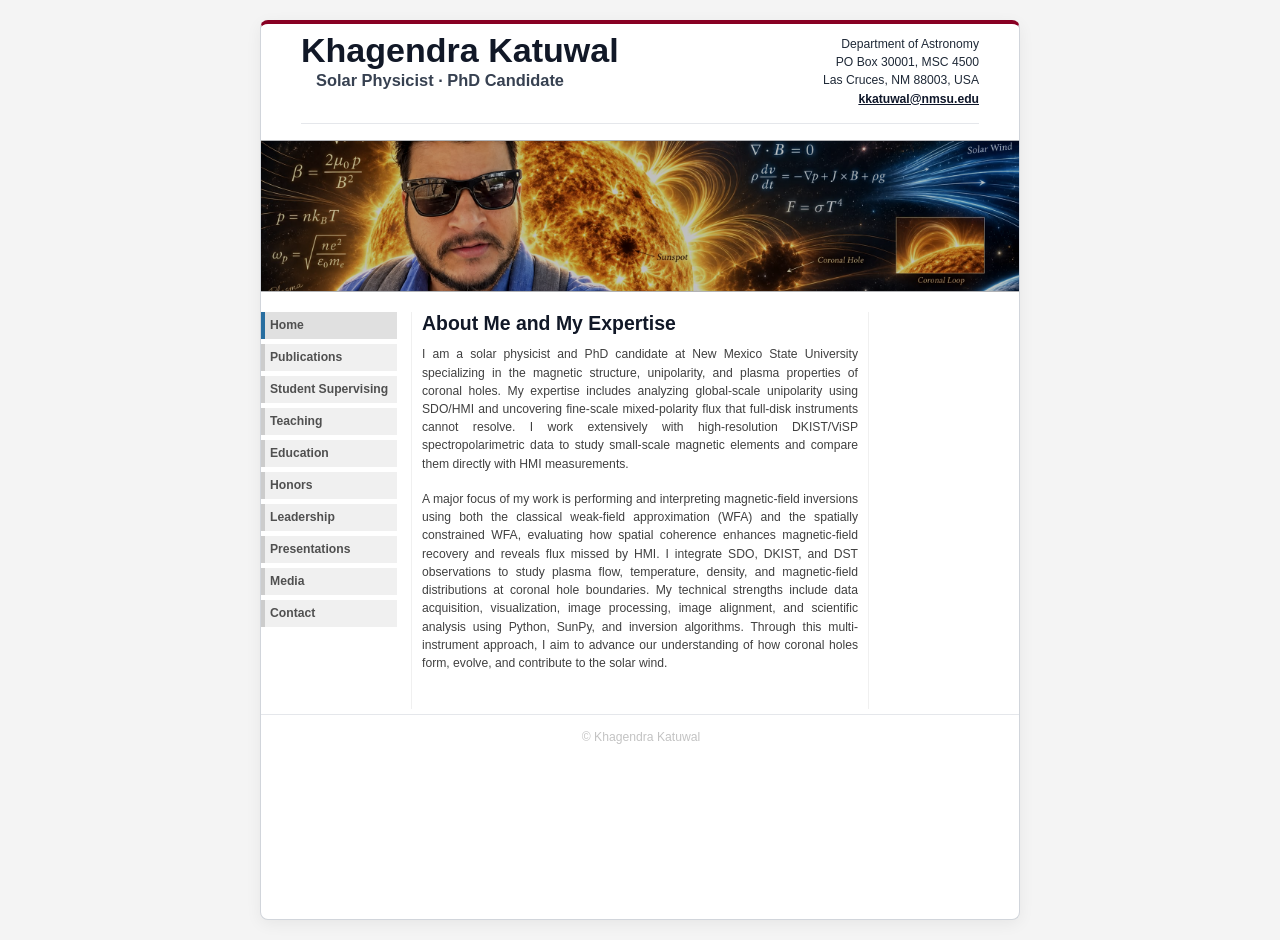
==== index.html @ 8ba578c0 "Add files via upload" ====
<!doctype html>
<html lang="en">
<head>
  <meta charset="utf-8">
  <meta name="viewport" content="width=device-width,initial-scale=1">
  <meta name="description" content="Personal website of solar physicist Khagendra Katuwal.">
  <title>Khagendra Katuwal | Solar Physicist</title>
  <link rel="stylesheet" href="style.css">
  <style>
    /* Clean container framing and borders */
    #wrap {
      border: 1px solid #d1d5db;
      border-top: 4px solid #880023;
      border-radius: 8px;
      box-shadow: 0 4px 16px rgba(0, 0, 0, 0.06);
      overflow: hidden;
      margin: 20px auto;
    }

    /* Header styling with subtle separator border */
    #header {
      border-bottom: 1px solid #e5e7eb;
      padding-bottom: 15px;
    }

    #header .identity h1 a {
      color: #111827;
      text-decoration: none;
      font-family: 'Segoe UI', -apple-system, BlinkMacSystemFont, Roboto, sans-serif;
      font-weight: 700;
    }

    #header .identity h2 {
      color: #374151;
      font-family: 'Segoe UI', -apple-system, BlinkMacSystemFont, Roboto, sans-serif;
      font-weight: 600;
      margin-top: 4px;
    }

    #address {
      color: #1f2937;
      font-family: 'Segoe UI', -apple-system, BlinkMacSystemFont, Roboto, sans-serif;
      font-weight: 500;
      line-height: 1.5;
    }

    #address a {
      color: #0f172a;
      font-weight: 600;
      text-decoration: underline;
    }

    /* Prevent CSS from forcing headings to lowercase */
    #content h2, #content h3, h2, h3 {
      text-transform: none !important;
      font-family: 'Segoe UI', -apple-system, BlinkMacSystemFont, Roboto, sans-serif;
      font-weight: 700;
      color: #111827;
    }

    /* Framed Banner Image */
    #frontphoto {
      border-top: 1px solid #e5e7eb;
      border-bottom: 1px solid #e5e7eb;
    }

    /* Research focus sidebar box border */
    .announce {
      border: 1px solid #cbd5e1;
      border-left: 4px solid #880023;
      border-radius: 4px;
      padding: 12px;
      background-color: #f8fafc;
    }

    /* Footer top separator */
    #footer {
      border-top: 1px solid #e5e7eb;
    }
  </style>
</head>
<body>
<div id="wrap">
  <header id="header">
    <div class="identity">
      <h1><a href="index.html">Khagendra Katuwal</a></h1>
      <h2>Solar Physicist · PhD Candidate</h2>
    </div>
    <address id="address">
      Department of Astronomy<br>
      PO Box 30001, MSC 4500<br>
      Las Cruces, NM 88003, USA<br>
      <a href="mailto:kkatuwal@nmsu.edu">kkatuwal@nmsu.edu</a>
    </address>
  </header>

  <img id="frontphoto" src="image.jpeg" width="760" height="152" alt="The solar corona observed by SDO AIA at 193 angstroms">
  
  <nav id="leftside" aria-label="Main navigation">
    <h2 class="visually-hidden">Menu</h2>
    <ul class="avmenu">
      <li><a class="current" href="index.html">Home</a></li>
      <li><a href="publications.html">Publications</a></li>
      <li><a href="advising.html">Student Supervising</a></li>
      <li><a href="teaching.html">Teaching</a></li>
      <li><a href="education.html">Education</a></li>
      <li><a href="honors.html">Honors</a></li>
      <li><a href="leadership.html">Leadership</a></li>
      <li><a href="presentations.html">Presentations</a></li>
      <li><a href="outreach.html">Media</a></li>
      <li><a href="contact.html">Contact</a></li>
    </ul>
  </nav>

  <main id="content">
    <h2>About Me and My Expertise</h2>
    <p>I am a solar physicist and PhD candidate at New Mexico State University specializing in the magnetic structure, unipolarity, and plasma properties of coronal holes. My expertise includes analyzing global-scale unipolarity using SDO/HMI and uncovering fine-scale mixed-polarity flux that full-disk instruments cannot resolve. I work extensively with high-resolution DKIST/ViSP spectropolarimetric data to study small-scale magnetic elements and compare them directly with HMI measurements.</p>
    <p>A major focus of my work is performing and interpreting magnetic-field inversions using both the classical weak-field approximation (WFA) and the spatially constrained WFA, evaluating how spatial coherence enhances magnetic-field recovery and reveals flux missed by HMI. I integrate SDO, DKIST, and DST observations to study plasma flow, temperature, density, and magnetic-field distributions at coronal hole boundaries. My technical strengths include data acquisition, visualization, image processing, image alignment, and scientific analysis using Python, SunPy, and inversion algorithms. Through this multi-instrument approach, I aim to advance our understanding of how coronal holes form, evolve, and contribute to the solar wind.</p>
  </main>

  <footer id="footer">
    <p>© Khagendra Katuwal</p>
  </footer>
</div>
</body>
</html>
---- style.css ----
*{box-sizing:border-box}
html{background:#f4f4f4}
body{margin:0 auto;padding:0;color:#404040;background:#f4f4f4;font:76% Verdana,Tahoma,Arial,sans-serif;overflow-y:scroll}
#wrap{width:760px;min-height:100vh;margin:0 auto 50px;color:#404040;background:#fff;box-shadow:0 0 18px rgba(0,0,0,.09)}
a{color:#286ea0;background:inherit;font-weight:bold;text-decoration:none}
a:hover,a:focus-visible{text-decoration:underline}
a:focus-visible{outline:2px solid #286ea0;outline-offset:2px}
p{margin:0 0 1.4em}
.institution{display:flex;align-items:center;gap:14px;height:98px;padding:10px 38px 0;color:#66738f}
.nmsu-mark{display:grid;place-items:center;width:48px;height:55px;color:#fff;background:#8c1d40;font-family:Georgia,"Times New Roman",serif;font-size:14px;font-weight:bold;line-height:1.05;letter-spacing:.07em;text-align:center}
.institution-name{color:#737b89;font-size:19px;line-height:1.08}
.institution-name small{display:block;margin-top:5px;color:#9ba2ad;font-size:12px;letter-spacing:.04em}
#header{min-height:82px;margin:4px 40px 16px;padding:0}
.identity{float:left}
#header h1{margin:5px 0 0;padding:0;color:#a7b0c1;background:inherit;font-size:2.8em;line-height:1}
#header h1 a{color:inherit;font-weight:inherit;text-decoration:none}
#header h2{float:left;margin:-.05em 0 0;padding:0 0 0 15px;color:#66738f;font-size:1.35em}
#address{padding:7px 0 0 57%;color:#a0a0a0;font-style:normal;font-weight:bold;line-height:1.3;text-align:right}
#address a{color:#66738f}
#frontphoto{display:block;width:760px;height:152px;margin:0 0 20px;border:0;object-fit:cover;object-position:center 49%;filter:saturate(.82) contrast(1.08) brightness(.75)}
#leftside{clear:left;float:left;width:140px;margin:0 0 5px;padding:0}
.visually-hidden{position:absolute;width:1px;height:1px;padding:0;margin:-1px;overflow:hidden;clip:rect(0,0,0,0);white-space:nowrap;border:0}
ul.avmenu{width:140px;margin:0 0 18px;padding:0;list-style:none}
ul.avmenu li{display:inline;width:140px;padding:0;line-height:1.4}
ul.avmenu li a{float:left;width:136px;margin-bottom:5px;padding:5px 1px 5px 5px;border-left:4px solid #ccc;color:#505050;background:#f0f0f0;font-weight:bold;text-decoration:none}
ul.avmenu li a:hover,ul.avmenu li a.current,ul.avmenu li a:focus-visible{border-left-color:#286ea0;color:#505050;background:#e0e0e0}
.announce{clear:left;width:136px;margin:10px 0 15px;padding:7px 5px;border-left:4px solid #ccc;color:#505050;background:#f4f4f4;font-size:.9em;line-height:1.5}
.announce p{margin:7px 0 0}
#content{min-height:310px;margin:0 150px 5px;padding:0 10px 20px;border-right:1px solid #f0f0f0;border-left:1px solid #f0f0f0;line-height:1.5}
#content h2{margin:0 0 10px;color:#404040;font-size:1.6em;line-height:1.2;text-transform:lowercase}
#content p{text-align:justify}
.portrait{width:165px;height:218px;padding:1px;border:4px solid #eaeaf0;background:#ccc;object-fit:cover;object-position:50% 18%}
.right{float:right;margin:2px 0 10px 18px}
.dotted-list{margin:0;padding:4px 0 8px;list-style:none}
.dotted-list li{position:relative;margin:0 0 9px;padding:3px 0 5px 16px;text-align:justify}
.dotted-list li::before{position:absolute;top:6px;left:2px;color:#66738f;content:"▪";font-size:15px;line-height:1}
.publication-list li{margin-bottom:15px}
.year{color:#66738f;font-weight:bold}
.closing-note{margin-top:4px}
#footer{clear:both;width:760px;margin:0 auto;padding:15px 0;border-top:1px solid #e8e8e8;color:#c3c3c3;background:#fff;text-align:center}
#footer p{margin:0 0 8px;padding:0}
@media(max-width:780px){body{font-size:13px;overflow-y:auto}#wrap{width:min(100%,760px);margin-bottom:0;box-shadow:none}.institution{height:82px;padding:10px 22px 0}.institution-name{font-size:16px}#header{min-height:120px;margin:12px 22px 16px}.identity{float:none}#header h1{font-size:2.25em}#header h2{float:none;padding-left:0}#address{padding:18px 0 0;text-align:left}#frontphoto{width:100%;height:132px}#leftside{float:none;width:auto;margin:0 16px 20px}ul.avmenu{display:grid;grid-template-columns:repeat(2,1fr);gap:5px;width:auto;margin-bottom:10px}ul.avmenu li{display:block;width:auto}ul.avmenu li a{float:none;display:block;width:auto;margin:0}.announce{display:none}#content{min-height:0;margin:0 16px 5px;padding:0 4px 24px;border:0}.portrait{width:145px;height:192px}#footer{width:100%;padding:15px 20px 20px}}
@media(max-width:430px){.institution-name{font-size:14px}.nmsu-mark{width:43px;height:50px;font-size:12px}.right{float:none;display:block;margin:0 0 18px}}
@media print{html,body{background:#fff;font-family:"Times New Roman",serif}#wrap{width:auto;margin:2%;box-shadow:none}.institution,#frontphoto,#leftside{display:none}#content{margin:0;border:0}#footer{width:100%}}
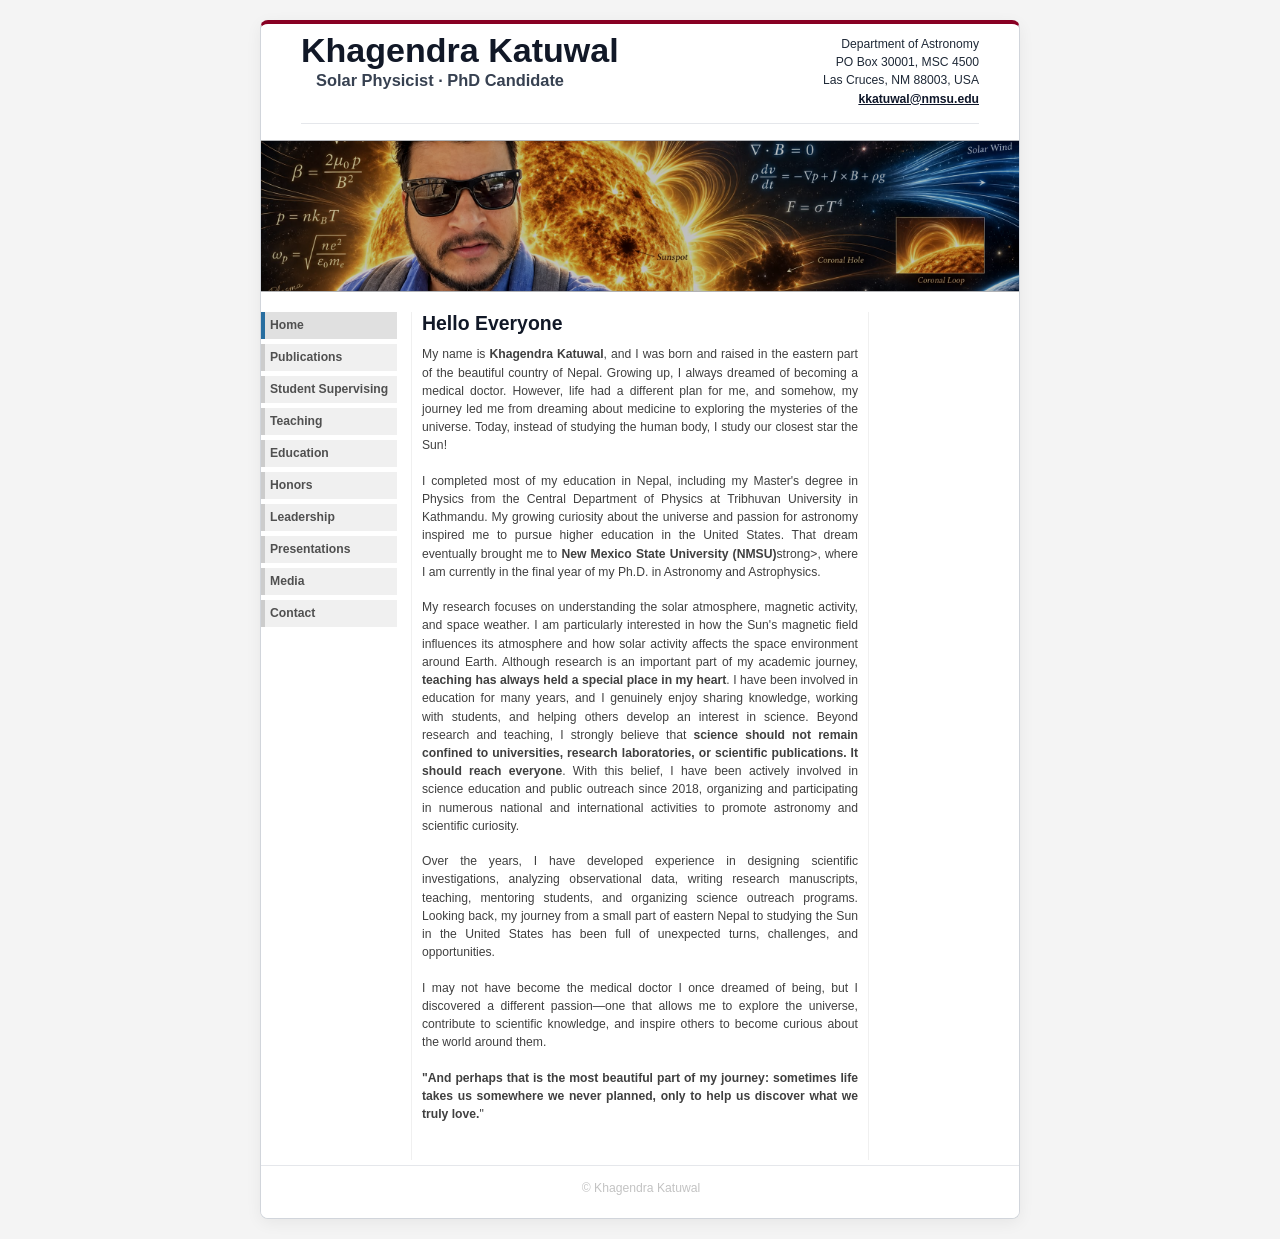
==== commit e8eea175: "Update index.html" ====
--- a/index.html
+++ b/index.html
@@ -113,9 +113,14 @@
   </nav>
 
   <main id="content">
-    <h2>About Me and My Expertise</h2>
-    <p>I am a solar physicist and PhD candidate at New Mexico State University specializing in the magnetic structure, unipolarity, and plasma properties of coronal holes. My expertise includes analyzing global-scale unipolarity using SDO/HMI and uncovering fine-scale mixed-polarity flux that full-disk instruments cannot resolve. I work extensively with high-resolution DKIST/ViSP spectropolarimetric data to study small-scale magnetic elements and compare them directly with HMI measurements.</p>
-    <p>A major focus of my work is performing and interpreting magnetic-field inversions using both the classical weak-field approximation (WFA) and the spatially constrained WFA, evaluating how spatial coherence enhances magnetic-field recovery and reveals flux missed by HMI. I integrate SDO, DKIST, and DST observations to study plasma flow, temperature, density, and magnetic-field distributions at coronal hole boundaries. My technical strengths include data acquisition, visualization, image processing, image alignment, and scientific analysis using Python, SunPy, and inversion algorithms. Through this multi-instrument approach, I aim to advance our understanding of how coronal holes form, evolve, and contribute to the solar wind.</p>
+    <h2>Hello Everyone</h2>
+    <p>My name is <strong>Khagendra Katuwal</strong>, and I was born and raised in the eastern part of the beautiful country of Nepal. Growing up, I always dreamed of becoming a medical doctor. However, life had a different plan for me, and somehow, my journey led me from dreaming about medicine to exploring the mysteries of the universe. Today, instead of studying the human body, I study our closest star the Sun!</p>
+    <p>I completed most of my education in Nepal, including my Master's degree in Physics from the Central Department of Physics at Tribhuvan University in Kathmandu. My growing curiosity about the universe and passion for astronomy inspired me to pursue higher education in the United States. That dream eventually brought me to <strong>New Mexico State University (NMSU)</strong>strong>, where I am currently in the final year of my Ph.D. in Astronomy and Astrophysics.</p>
+    <p>My research focuses on understanding the solar atmosphere, magnetic activity, and space weather. I am particularly interested in how the Sun's magnetic field influences its atmosphere and how solar activity affects the space environment around Earth. Although research is an important part of my academic journey, <strong>teaching has always held a special place in my heart</strong>. I have been involved in education for many years, and I genuinely enjoy sharing knowledge, working with students, and helping others develop an interest in science. Beyond research and teaching, I strongly believe that <strong>science should not remain confined to universities, research laboratories, or scientific publications. It should reach everyone</strong>. With this belief, I have been actively involved in science education and public outreach since 2018, organizing and participating in numerous national and international activities to promote astronomy and scientific curiosity. </p>
+    <p>Over the years, I have developed experience in designing scientific investigations, analyzing observational data, writing research manuscripts, teaching, mentoring students, and organizing science outreach programs. Looking back, my journey from a small part of eastern Nepal to studying the Sun in the United States has been full of unexpected turns, challenges, and opportunities. </p>
+    <p>I may not have become the medical doctor I once dreamed of being, but I discovered a different passion—one that allows me to explore the universe, contribute to scientific knowledge, and inspire others to become curious about the world around them. </p>
+    <p><strong>"And perhaps that is the most beautiful part of my journey: sometimes life takes us somewhere we never planned, only to help us discover what we truly love.</strong>"</p>
+
   </main>
 
   <footer id="footer">
@@ -123,4 +128,4 @@
   </footer>
 </div>
 </body>
-</html>+</html>
